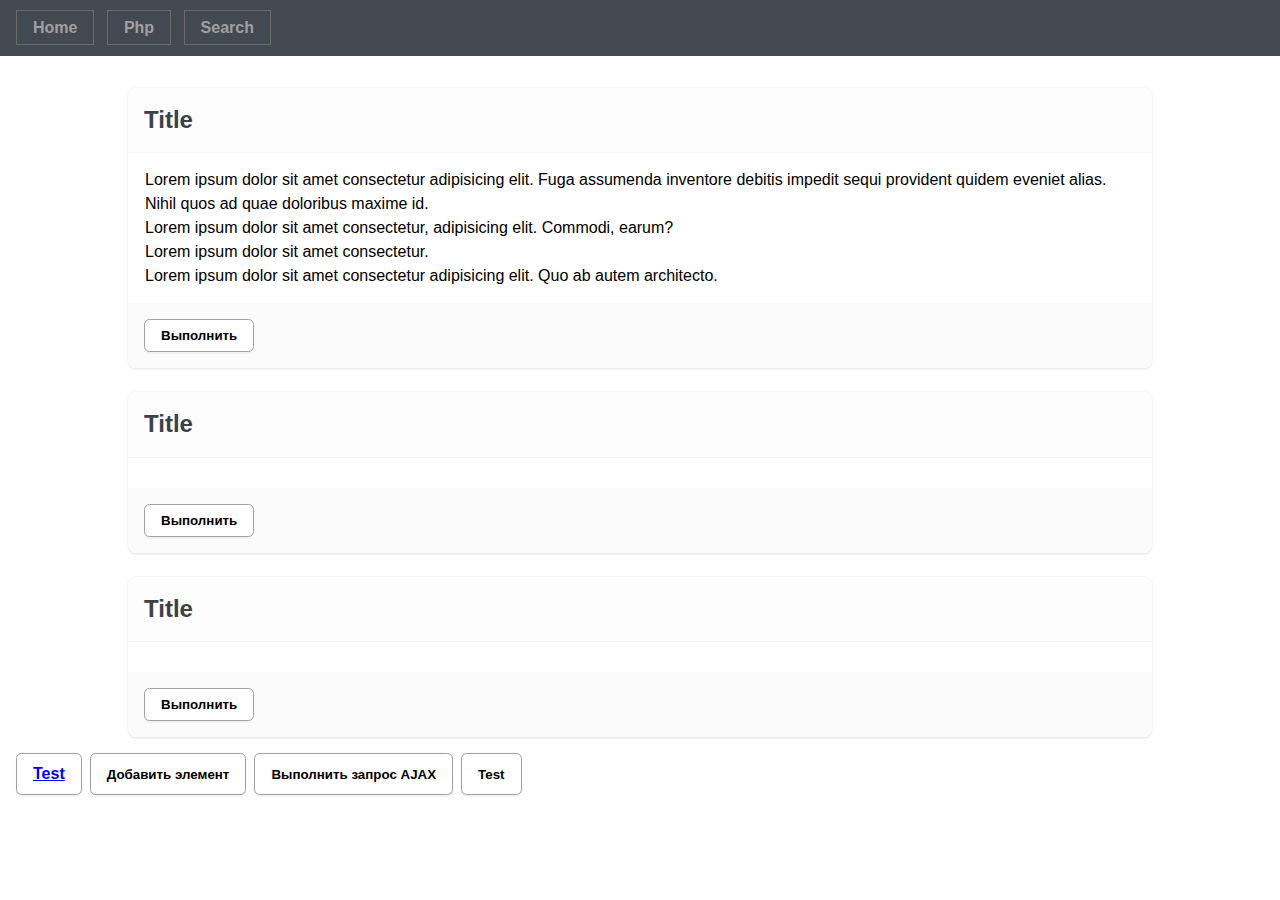
==== index.html @ 58e754a5 "1.1" ====
<!DOCTYPE html>
<html lang="en">

<head>
    <meta charset="UTF-8">
    <meta http-equiv="X-UA-Compatible" content="IE=edge">
    <meta name="viewport" content="width=device-width, initial-scale=1.0">
    <title>Document</title>

    <link rel="stylesheet" href="./css/main.style.css">
</head>

<body>
    <div id="root" class="root">
        <header id="header" class="header">
            <div class="navbar">
                <div class="navbar__body">
                    <ul class="navbar__links-container">
                        <li class="navbar__link"><a href="#">Home</a></li>
                        <li class="navbar__link"><a href="./test.php">Php</a></li>
                        <li class="navbar__link"><a href="./search.html">Search</a></li>
                    </ul>
                </div>
            </div>
        </header>
        <main id="main" class="main">

            <div id="wrapper" class="wrapper">
                <div class="box">
                    <div class="box__header">
                        <h4 class="box__header-title">Title</h4>
                    </div>
                    <div class="box__body">
                        <p>Lorem ipsum dolor sit amet consectetur adipisicing elit. Fuga assumenda inventore debitis impedit sequi provident quidem eveniet alias. Nihil quos ad quae doloribus maxime id.</p>
                        <p>Lorem ipsum dolor sit amet consectetur, adipisicing elit. Commodi, earum?</p>
                        <p>Lorem ipsum dolor sit amet consectetur.</p>
                        <p>Lorem ipsum dolor sit amet consectetur adipisicing elit. Quo ab autem architecto.</p>
                    </div>
                    <div class="box__footer">
                        <button class="btn-default">Выполнить</button>
                    </div>
                </div>

                <div class="box">
                    <div class="box__header">
                        <h4 class="box__header-title">Title</h4>
                    </div>
                    <div class="box__body">
                        <pre id="code_1" class="codebox">
                        </pre>
                    </div>
                    <div class="box__footer">
                        <button class="btn-default">Выполнить</button>
                    </div>
                </div>

                <div class="box">
                    <div class="box__header">
                        <h4 class="box__header-title">Title</h4>
                    </div>
                    <div class="box__body">
                        <pre id="boxBody_3" class="inline-elem">

                        </pre>
                    </div>
                    <div class="box__footer">
                        <button class="btn-default">Выполнить</button>
                    </div>
                </div>
            </div>


        </main>
        <footer id="footer" class="footer">
            <div class="d-flex">
                <a class="btn-default" href="./test.php">Test</a>
                <button id="button_1" class="btn-default">Добавить элемент</button>
                <button id="button_2" class="btn-default">Выполнить запрос AJAX</button>
                <button id="button_3" class="btn-default">Test</button>
            </div>
        </footer>
    </div>

    <!-------------------------------------------------------------------------------------->

    <script src="./js/helper.js"></script>
    <script src=".js/load-system.js"></script>
    <script src=".js/main.script.js"></script>
</body>

</html>
---- css/main.style.css ----
:root {
    --width-size-xl: 1024px;
}


/* ---------------------------------------------------------------------------------------- */

*,
*::before,
*::after {
    box-sizing: border-box;
    margin: 0;
    padding: 0;
    font-family: 'Roboto', sans-serif;
}

body,
html {
    width: 100%;
    height: 100%;
    font-family: "Poppins", sans-serif;
    font-weight: 400;
    line-height: 1.5;
}


/* ---------------------------------------------------------------------------------------- */

.wrapper {
    margin: 0 auto;
    max-width: var(--width-size-xl);
}

.main {
    padding-top: 2rem;
}

.footer {
    padding: 1rem;
}

.root {
    height: 100%;
}


/* ---------------------------------------------------------------------------------------- */

.services {
    width: 100%;
    height: 100vh;
    display: grid;
    grid-template-columns: 300px calc(100% - 300px);
}

.services__groups-cont {
    background: #ffffff;
    border: 1px solid #cecece;
}

.services__search-body {
    padding: .5rem;
    border: 1px solid #cecece;
    margin: -1px;
    background: #f9f9f9;
}

.services__search-input {
    width: 100%;
    border: 1px solid #ababab;
    padding: .5rem 1rem;
    background: #fbfbfb;
    border-radius: .5rem;
    box-shadow: 0 2px 5px #00000029;
    font-weight: 700;
    outline: 0;
    transition: border .5s, box-shadow .5s;
}

.services__search-input:focus {
    border: 1px solid #0000ff75;
    box-shadow: 0 0 5px #0000ff63;
}

.services__buttons-list {
    height: calc(100% - 51px);
    overflow-y: auto;
}

.services__result-cont {
    border: 1px solid #cecece;
}


/* ---------------------------------------------------------------------------------------- */

.pagination {
    display: flex;
    flex-wrap: wrap;
    padding: .5rem;
}

.pagination__item {
    margin-left: 2px;
    margin-right: 2px;
    padding: 0 8px;
    background-color: transparent;
    border-radius: 3px;
    border: 1px solid #cecece;
    font-size: 13px;
    line-height: 1.92307692;
    color: #313131;
    cursor: pointer;
    transition: background-color .5s, transform .1s;
    user-select: none;
}

.pagination__item:hover {
    background-color: #dcdcdc;
}

.pagination__item:not(.active):active {
    transform: scale(0.95);
}

.pagination__item.clear {
    color: inherit;
    border-color: transparent;
    background-color: transparent;
    cursor: unset;
    pointer-events: none;
}

.pagination__item.active {
    color: white;
    background-color: #ffa816;
    cursor: not-allowed;
    pointer-events: none;
    border-color: #ffa816;
}


/* ---------------------------------------------------------------------------------------- */

.navbar {
    background: #434950;
    position: sticky;
}

.navbar__body {
    padding: 1rem;
}

.navbar__links-container {}

.navbar__link {
    display: inline;
    padding: .5rem 1rem;
    border: 1px solid #6b6b6b;
    margin-right: .5rem;
    color: #a0a0a0;
    font-weight: 700;
    cursor: pointer;
    transition: .5s;
}

.navbar__link a {
    color: #a0a0a0;
    text-decoration: none;
}

.navbar__link:hover {
    border-color: red;
    box-shadow: inset 0 0 5px #ff000054;
}


/* ---------------------------------------------------------------------------------------- */

.inline-elem p {
    display: inline;
}

.drop-container:empty {
    min-width: 100px;
    border: 1px dashed #bbbbbb;
    display: inline-block;
    margin: -.35rem 0;
}

.drop-container {
    display: inline;
    background: transparent;
    min-height: 1.5rem;
    border-radius: .25rem;
    margin: 0;
    color: red;
    font-weight: bold;
}


/* ---------------------------------------------------------------------------------------- */

.codebox {
    display: flex;
    font-size: large;
    position: relative;
}

.codebox__line-numbers {
    padding: 1rem 1rem 1rem 1.5rem;
    margin: 0;
    display: flex;
    flex-direction: column;
    background: #ececec;
    border-radius: 1rem 0rem 0rem 1rem;
    user-select: none;
    pointer-events: none;
}

.codebox__main-code {
    padding: 1em 1em 1em .5em;
    display: flex;
    flex-direction: column;
    background: #fbfbfb;
    border-radius: 0rem 1rem 1rem 0rem;
    flex-grow: 1;
}

.codebox__line-numbers-elem {
    font-weight: 600;
    color: #a5a5a5;
}

.codebox__buttons-cont {
    position: absolute;
    top: 0;
    right: 0;
    z-index: 9;
    margin: .25rem;
}

.codebox__main-code-elem.highlight {
    background: #ffff3c52;
}

.codebox__button {
    margin-left: .25rem;
    padding: .1rem .25rem;
    background: transparent;
    border: 1px solid #cacaca;
    border-radius: .25rem;
    cursor: pointer;
    color: #909090;
    outline: 0;
}


/* ---------------------------------------------------------------------------------------- */

.btn-default {
    display: block;
    padding: .5rem 1rem;
    border: 1px solid #a0a0a0;
    border-radius: .35rem;
    background-color: #ffffff;
    box-shadow: 0 2px 0 0 #dce1e65c, 0 0 0 1px #f7f7f76e;
    font-weight: 700;
    cursor: pointer;
    outline: 0;
    transition: .25s background-color, .15s transform;
}

.btn-default:active {
    transform: scale(0.95);
}

.btn-default:hover {
    background-color: whitesmoke;
}

.btn-default:not(:last-child) {
    margin-right: .5rem;
}


/* ---------------------------------------------------------------------------------------- */

.loading {
    color: transparent !important;
    border: transparent !important;
    box-shadow: 0 0 0 transparent !important;
    background: linear-gradient(100deg, #cfcfcf 30%, #e6e6e6 50%, #cfcfcf 70%);
    border-radius: .15rem !important;
    user-select: none !important;
    pointer-events: none !important;
    animation: loadingElement 2s ease-in-out infinite;
    background-size: 400%;
}

@keyframes loadingElement {
    0% {
        background-position: 100% 50%;
    }
    100% {
        background-position: 0% 50%;
    }
}


/* ---------------------------------------------------------------------------------------- */

.d-flex {
    display: flex;
}


/* ---------------------------------------------------------------------------------------- */

.box {
    border-radius: .5rem;
    background-color: white;
    border: 1px solid white;
    box-shadow: 0 2px 0 0 #dce1e65c, 0 0 0 1px #e7e8ec6e;
}

.box:not(:last-child) {
    margin-bottom: 1.5rem;
}

.box__header {
    padding: 1rem;
    background-color: #fdfdfd;
    border-radius: .5rem .5rem 0 0;
    margin: -1px;
    border-bottom: 1px solid #f5f5f7;
}

.box__header:empty {
    display: none;
}

.box__body {
    padding: 1rem;
    overflow: auto;
}

.inline-elem {
    display: block;
    line-height: 2rem;
    white-space: inherit;
}

.box__body:empty {
    display: none;
}

.box__footer {
    padding: 1rem;
    background-color: #fbfbfb;
    border-radius: 0 0 .5rem .5rem;
    margin: -1px;
}

.box__footer:empty {
    display: none;
}

.box__header-title {
    display: block;
    margin: 0px;
    line-height: 1.35;
    color: #3c4146;
    font-size: 1.5rem;
}


/* ---------------------------------------------------------------------------------------- */
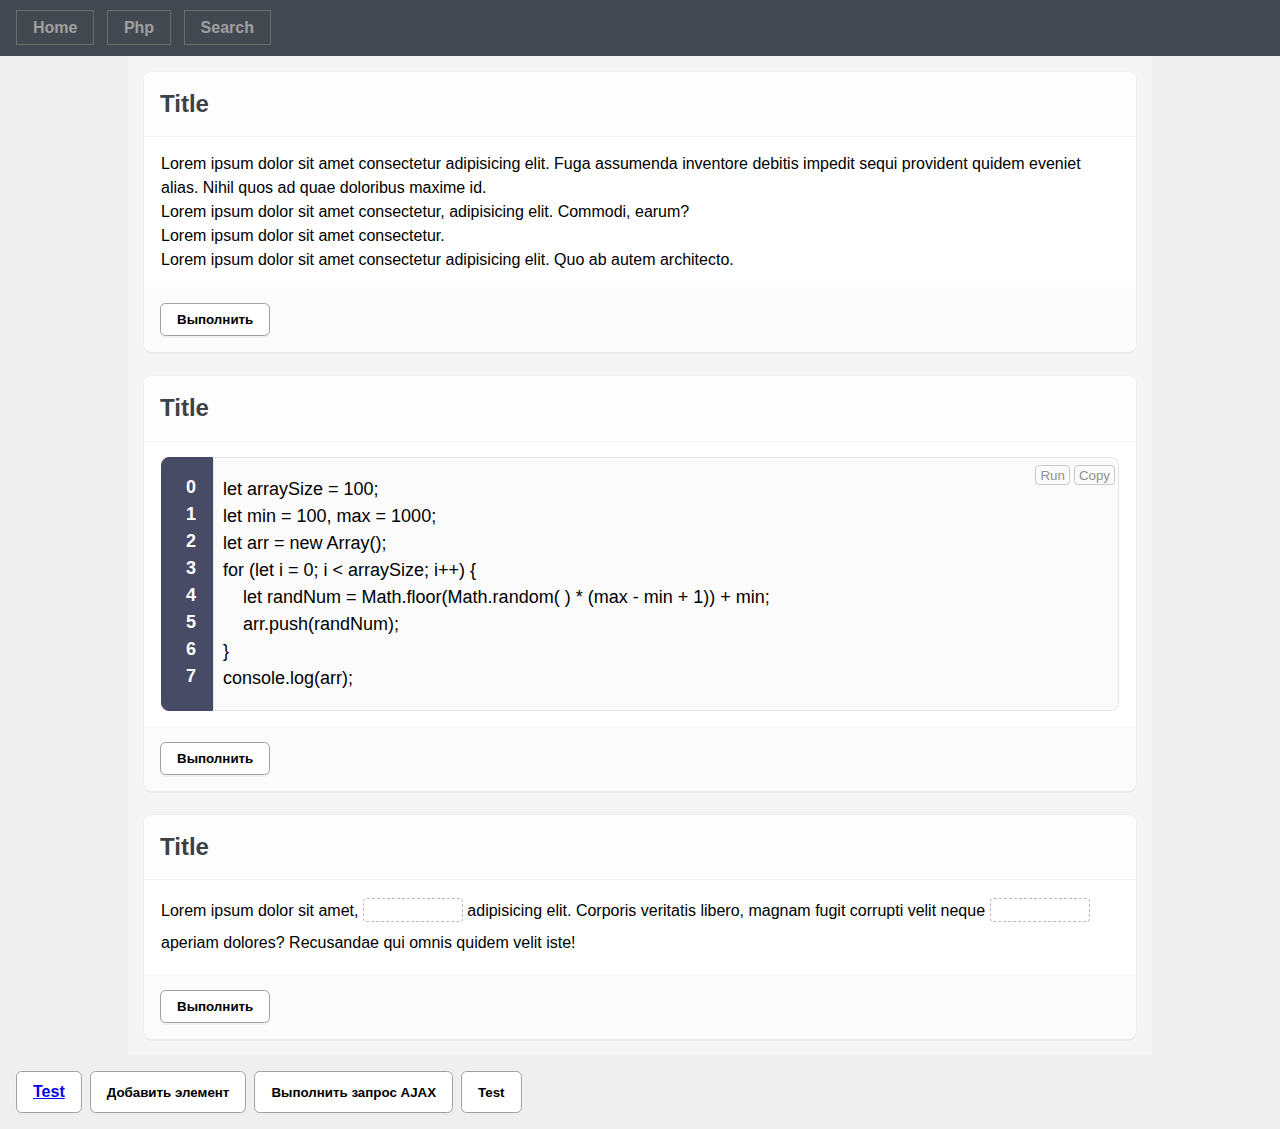
==== commit aab3a5f6: "mini css update" ====
--- a/index.html
+++ b/index.html
@@ -84,8 +84,8 @@
     <!-------------------------------------------------------------------------------------->
 
     <script src="./js/helper.js"></script>
-    <script src=".js/load-system.js"></script>
-    <script src=".js/main.script.js"></script>
+    <script src="./js/load-system.js"></script>
+    <script src="./js/main.script.js"></script>
 </body>
 
 </html>--- a/css/main.style.css
+++ b/css/main.style.css
@@ -26,13 +26,32 @@
 
 /* ---------------------------------------------------------------------------------------- */
 
+.css-info-popup {
+    min-width: 128px;
+    min-height: 64px;
+    background: #2a2b38e0;
+    padding: 1rem .75rem;
+    border-radius: .5rem;
+    box-shadow: 0 2px 4px 0 #2e233554;
+    color: white;
+    backdrop-filter: blur(1px);
+    pointer-events: none;
+}
+
+
+/* ---------------------------------------------------------------------------------------- */
+
 .wrapper {
     margin: 0 auto;
+    padding: 1rem;
     max-width: var(--width-size-xl);
+    background: whitesmoke;
 }
 
 .main {
-    padding-top: 2rem;
+    max-width: 1024px;
+    margin: 0 auto;
+    background: white;
 }
 
 .footer {
@@ -40,7 +59,8 @@
 }
 
 .root {
-    height: 100%;
+    min-height: 100%;
+    background: #efefef;
 }
 
 
@@ -48,9 +68,7 @@
 
 .services {
     width: 100%;
-    height: 100vh;
-    display: grid;
-    grid-template-columns: 300px calc(100% - 300px);
+    min-height: 100vh;
 }
 
 .services__groups-cont {
@@ -89,6 +107,107 @@
 
 .services__result-cont {
     border: 1px solid #cecece;
+    min-height: 100vh;
+    display: grid;
+    grid-template-rows: 60px calc(100vh - 110px) 50px;
+}
+
+.p-4 {
+    padding: .5rem;
+}
+
+
+/* ---------------------------------------------------------------------------------------- */
+
+.search-panel {
+    position: relative;
+}
+
+.search-panel__form {
+    background: #34333e;
+    width: auto;
+    border-radius: .35rem;
+    border: 2px solid #34333e;
+    box-shadow: 0 3px 3px #00000047;
+    display: flex;
+}
+
+
+/* .search-panel__form.active {
+    border-radius: .35rem .35rem 0 0;
+} */
+
+.search-panel__input {
+    background: transparent;
+    width: 100%;
+    border: 1px solid transparent;
+    outline: none;
+    padding: .15rem;
+    color: #ffffff;
+    font-size: medium;
+    font-weight: 600;
+    margin-left: .5rem;
+    transition: .25s;
+    border-radius: .25rem;
+}
+
+.search-panel__search-button,
+.search-panel__clear-button {
+    padding: .5rem;
+    background: transparent;
+    border: none;
+    outline: 0;
+    margin: .25rem;
+    transition: .25s background;
+    border-radius: .35rem;
+}
+
+.search-panel__search-button:hover,
+.search-panel__clear-button:hover {
+    background: #ffffff21;
+}
+
+.search-panel__clear-button:not(.shown) {
+    display: none;
+}
+
+.search-panel__result-cont {
+    background: white;
+    border-radius: .25rem;
+    border: 1px solid #dedede;
+    padding: .5rem;
+    margin-top: .5rem;
+    box-shadow: 0 15px 15px #00000024;
+    position: absolute;
+    width: 100%;
+    opacity: 0;
+    transition: .25s opacity, .15s transform;
+    transform: translate(0px, -50px);
+    pointer-events: none;
+}
+
+.search-panel__result-cont.shown {
+    opacity: 1;
+    transform: translate(0px, 0px);
+    pointer-events: all;
+}
+
+.search-panel__search-button-img,
+.search-panel__clear-button-img {
+    height: 16px;
+    width: 16px;
+    display: block;
+    color: white;
+}
+
+.search-panel__result-item {
+    border: 1px solid #d6d6d6;
+    padding: .5rem;
+}
+
+.search-panel__result-span {
+    color: #03a9f4;
+    font-weight: 600;
 }
 
 
@@ -101,29 +220,31 @@
 }
 
 .pagination__item {
-    margin-left: 2px;
-    margin-right: 2px;
+    outline: 0;
+    margin: .1rem;
     padding: 0 8px;
     background-color: transparent;
-    border-radius: 3px;
+    border-radius: .25rem;
     border: 1px solid #cecece;
     font-size: 13px;
     line-height: 1.92307692;
     color: #313131;
     cursor: pointer;
-    transition: background-color .5s, transform .1s;
+    transition: background-color .5s, border-color .5s, transform .1s;
     user-select: none;
-}
-
-.pagination__item:hover {
-    background-color: #dcdcdc;
-}
-
-.pagination__item:not(.active):active {
+    text-align: center;
+}
+
+.pagination__item:not(.active, .items):hover {
+    background-color: #f3f3f3;
+    box-shadow: 0 3px 5px #0000001a;
+}
+
+.pagination__item:not(.active, .items, .search):active {
     transform: scale(0.95);
 }
 
-.pagination__item.clear {
+.pagination__item.empty {
     color: inherit;
     border-color: transparent;
     background-color: transparent;
@@ -133,10 +254,81 @@
 
 .pagination__item.active {
     color: white;
-    background-color: #ffa816;
+    background-color: #f48024;
     cursor: not-allowed;
     pointer-events: none;
-    border-color: #ffa816;
+    border-color: #f48024;
+}
+
+.pagination__item.search {
+    max-width: fit-content;
+    cursor: text;
+    display: flex;
+    padding: 0;
+}
+
+.pagination__item.search:hover {
+    background-color: initial;
+    border-color: #f48024;
+}
+
+.pagination__item.search:hover button {
+    border-color: #f48024;
+}
+
+.pagination__item.search input {
+    background: transparent;
+    border: 0;
+    padding: 0 .25rem 0 .5rem;
+    outline: 0;
+}
+
+.pagination__item.search button {
+    padding: 0 .5rem;
+    margin: -1px;
+    background-color: #f1f1f1;
+    border: 1px solid #cecece;
+    border-radius: 0 .25rem .25rem 0;
+    font-weight: 700;
+    color: #7d7d7d;
+    transition: background-color .5s, border-color .5s;
+    outline: 0;
+}
+
+.pagination__item.search button:hover {
+    background-color: #f48024;
+    border-color: #f48024;
+    color: white;
+}
+
+.pagination__item.items {
+    border: 0;
+    background: transparent;
+    cursor: initial;
+    font-style: italic;
+    color: darkgrey;
+}
+
+.pnmode .pagination__item.prev {
+    margin-right: 0px;
+    border-right: 0px;
+    border-radius: .25rem 0 0 .25rem;
+}
+
+.pnmode .pagination__item.next {
+    margin-left: 0;
+    border-radius: 0 .25rem .25rem 0;
+}
+
+.content-container {
+    overflow: hidden;
+}
+
+.content-item {
+    margin: .5rem;
+    padding: .5rem;
+    border: 1px solid #c1c1c1;
+    overflow: hidden;
 }
 
 
@@ -212,8 +404,9 @@
     margin: 0;
     display: flex;
     flex-direction: column;
-    background: #ececec;
-    border-radius: 1rem 0rem 0rem 1rem;
+    background: #474b65;
+    border: 1px solid #474b65;
+    border-radius: .5rem 0rem 0rem .5rem;
     user-select: none;
     pointer-events: none;
 }
@@ -223,13 +416,14 @@
     display: flex;
     flex-direction: column;
     background: #fbfbfb;
-    border-radius: 0rem 1rem 1rem 0rem;
+    border-radius: 0rem .5rem .5rem 0rem;
+    border: 1px solid #e4e4e4;
     flex-grow: 1;
 }
 
 .codebox__line-numbers-elem {
     font-weight: 600;
-    color: #a5a5a5;
+    color: #ffffff;
 }
 
 .codebox__buttons-cont {
